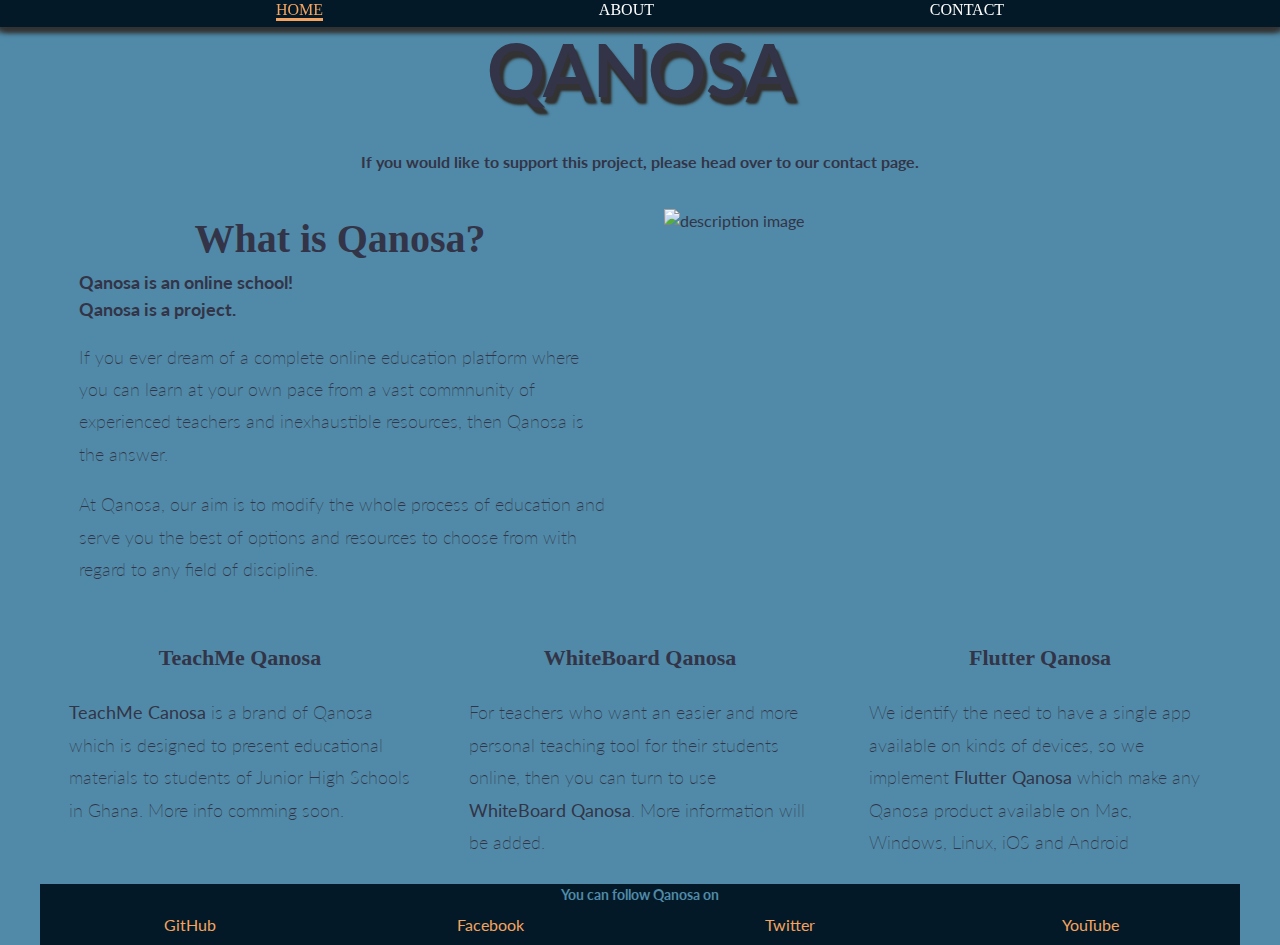
==== index.html @ 92331e07 "designed homepage template" ====
<!DOCTYPE html>
<html lang="en">
<head>
    <meta charset="UTF-8">
    <meta name="viewport" content="width=device-width, initial-scale=1.0">
    <title>Home | Qanosa</title>
    <link rel="stylesheet" href="css/style.css">
</head>
<body>
    <div class="container-fluid">
        <nav>
            <div class="home"><a href="index.html" class="active">home</a></div>
            <div class="about"><a href="/html/about.html">about</a></div>
            <div class="contact"><a href="/html/contact.html">contact</a></div>
        </nav>
    </div>
    <div class="container main">
        <section id="qanosa-art">
            <h1>qanosa</h1>
            <h5>If you would like to support this project, please head over to our contact page.</h5>
        </section>
        <section id="intro">
            <div class="row">
                <div class="col-6 lead-intro">
                    <h1>What is Qanosa?</h1>
                        <div class="row">
                            <h4>Qanosa is an online school!</h4>
                            <h4>Qanosa is a project.</h4>
                            <p>If you ever dream of a complete online education platform where you can learn at your own pace from a vast commnunity of experienced teachers and inexhaustible resources, then Qanosa is the answer.</p>
                            <p>At Qanosa, our aim is to modify the whole process of education and serve you the best of options and resources to choose from with regard to any field of discipline.</p>
                        </div>
                </div>
                <div class="col-6">
                    <div class="img-wrap">
                        <img src="#" alt="description image">
                    </div>
                </div>
            </div>
            <div class="row sub-intro">
                <div class="col-4">
                    <h3>TeachMe Qanosa</h3>
                    <p><b>TeachMe Canosa</b> is a brand of Qanosa which is designed to present educational materials to students of Junior High Schools in Ghana. More info comming soon.</p>
                </div>
                <div class="col-4">
                    <h3>WhiteBoard Qanosa</h3>
                    <p>For teachers who want an easier and more personal teaching tool for their students online, then you can turn to use <b>WhiteBoard Qanosa</b>. More information will be added.</p>
                </div>
                <div class="col-4">
                    <h3>Flutter Qanosa</h3>
                    <p>We identify the need to have a single app available on kinds of devices, so we implement <b>Flutter Qanosa</b> which make any Qanosa product available on Mac, Windows, Linux, iOS and Android</p>
                </div>
            </div>
        </section>
        <footer>
            <h6>You can follow Qanosa on</h6>
            <div class="row">
                <div class="col-3-sm"><a href="#">GitHub</a></div>
                <div class="col-3-sm"><a href="#">Facebook</a></div>
                <div class="col-3-sm"><a href="#">Twitter</a></div>
                <div class="col-3-sm"><a href="#">YouTube</a></div>
            </div>
        </footer>
    </div>
</body>
</html>
---- css/style.css ----
@import url(https://fonts.googleapis.com/css?family=Lato:400,300,300italic,400italic,700,700italic);
.container-fluid {
  width: 100%;
  margin-left: 0;
  margin-right: 0;
}

.container {
  width: 100%;
  margin-left: auto;
  margin-right: auto;
}
@media only screen and (min-width: 33.75em) {
  .container {
    width: 100%;
  }
}
@media only screen and (min-width: 60em) {
  .container {
    max-width: 75rem;
  }
}

.row {
  position: relative;
  width: 100%;
}

.row [class^=col] {
  float: left;
  margin: 0.5rem 2%;
  min-height: 0.125rem;
}

.row::after {
  content: "";
  display: table;
  clear: both;
}

.col-1,
.col-2,
.col-3,
.col-4,
.col-5,
.col-6,
.col-7,
.col-8,
.col-9,
.col-10,
.col-11,
.col-12 {
  width: 96%;
}

.col-1-sm {
  width: 4.3333333333%;
}

.col-2-sm {
  width: 12.6666666667%;
}

.col-3-sm {
  width: 21%;
}

.col-4-sm {
  width: 29.3333333333%;
}

.col-5-sm {
  width: 37.6666666667%;
}

.col-6-sm {
  width: 46%;
}

.col-7-sm {
  width: 54.3333333333%;
}

.col-8-sm {
  width: 62.6666666667%;
}

.col-9-sm {
  width: 71%;
}

.col-10-sm {
  width: 79.3333333333%;
}

.col-11-sm {
  width: 87.6666666667%;
}

.col-12-sm {
  width: 96%;
}

@media only screen and (min-width: 45em) {
  .col-1 {
    width: 4.3333333333%;
  }

  .col-2 {
    width: 12.6666666667%;
  }

  .col-3 {
    width: 21%;
  }

  .col-4 {
    width: 29.3333333333%;
  }

  .col-5 {
    width: 37.6666666667%;
  }

  .col-6 {
    width: 46%;
  }

  .col-7 {
    width: 54.3333333333%;
  }

  .col-8 {
    width: 62.6666666667%;
  }

  .col-9 {
    width: 71%;
  }

  .col-10 {
    width: 79.3333333333%;
  }

  .col-11 {
    width: 87.6666666667%;
  }

  .col-12 {
    width: 96%;
  }

  .hidden-sm {
    display: block;
  }
}
html,
body {
  height: 100%;
  width: 100%;
  margin: 0;
  padding: 0;
  left: 0;
  top: 0;
  font-size: 100%;
}

* {
  font-family: "Lato", Helvetica, sans-serif;
  color: #333447;
  line-height: 1.5;
}

h1 {
  font-size: 2.5rem;
}

h2 {
  font-size: 2rem;
}

h3 {
  font-size: 1.375rem;
}

h4 {
  font-size: 1.125rem;
}

h5 {
  font-size: 1rem;
}

h6 {
  font-size: 0.875rem;
}

p {
  font-size: 1.125rem;
  font-weight: 200;
  line-height: 1.8;
}

.font-light {
  font-weight: 300;
}

.font-regular {
  font-weight: 400;
}

.font-heavy {
  font-weight: 700;
}

.left {
  text-align: left;
}

.right {
  text-align: right;
}

.center {
  text-align: center;
  margin-left: auto;
  margin-right: auto;
}

.justify {
  text-align: justify;
}

.hidden-sm {
  display: none;
}

@keyframes animate {
  0% {
    color: #031927;
  }
  25% {
    color: #508AA8;
  }
  50% {
    color: whitesmoke;
  }
  75% {
    color: #031927;
  }
  100% {
    color: #031927;
  }
}
body {
  background-color: #508AA8;
}

.container-fluid {
  background-color: #031927;
}
.container-fluid nav {
  margin-top: -33px;
  z-index: 1;
  display: flex;
  justify-content: space-evenly;
  height: 30px;
  position: fixed;
  width: 100%;
  background-color: #031927;
  padding-top: 15px;
  box-shadow: -3px 5px 5px #333, 3px 5px 5px #333;
}
.container-fluid nav div a {
  color: white;
  text-transform: uppercase;
  text-decoration: none;
  transition: color 0.3s;
  font-family: "Acme";
}
.container-fluid nav div a:hover {
  color: sandybrown;
  border-bottom: 3px solid sandybrown;
}
.container-fluid nav div .active {
  color: sandybrown;
  border-bottom: 3px solid sandybrown;
}

.main {
  margin-top: -33px;
}
.main #qanosa-art h1 {
  text-align: center;
  text-transform: uppercase;
  font-size: 4.5em;
  margin-bottom: 0;
  text-shadow: 2px 5px 1px #333, 3px 6px 2px #333, 4px 7px 3px #333;
  animation: animate 5s ease-in-out infinite;
}
.main #qanosa-art h5 {
  text-align: center;
}
.main #qanosa-art div {
  text-align: center;
  background-color: #031927;
  margin-right: 40px;
  margin-left: 40px;
}
.main #qanosa-art div a {
  text-decoration: none;
  text-transform: uppercase;
  color: sandybrown;
}
.main #intro .lead-intro h1 {
  text-align: center;
  font-family: "Acme";
  margin: 0;
}
.main #intro .lead-intro h4 {
  margin: 0;
  padding-left: 15px;
}
.main #intro .lead-intro p {
  padding-left: 15px;
  padding-right: 5px;
}
.main #intro .sub-intro h3 {
  font-family: "Acme";
  text-align: center;
}
.main #intro .sub-intro p {
  padding-left: 5px;
  padding-right: 5px;
}
.main footer {
  background-color: #031927;
}
.main footer h6 {
  color: #508AA8;
  text-align: center;
  margin: 0;
  padding: 0;
}
.main footer div {
  text-align: center;
}
.main footer div a {
  color: sandybrown;
  text-decoration: none;
}

/*# sourceMappingURL=style.css.map */
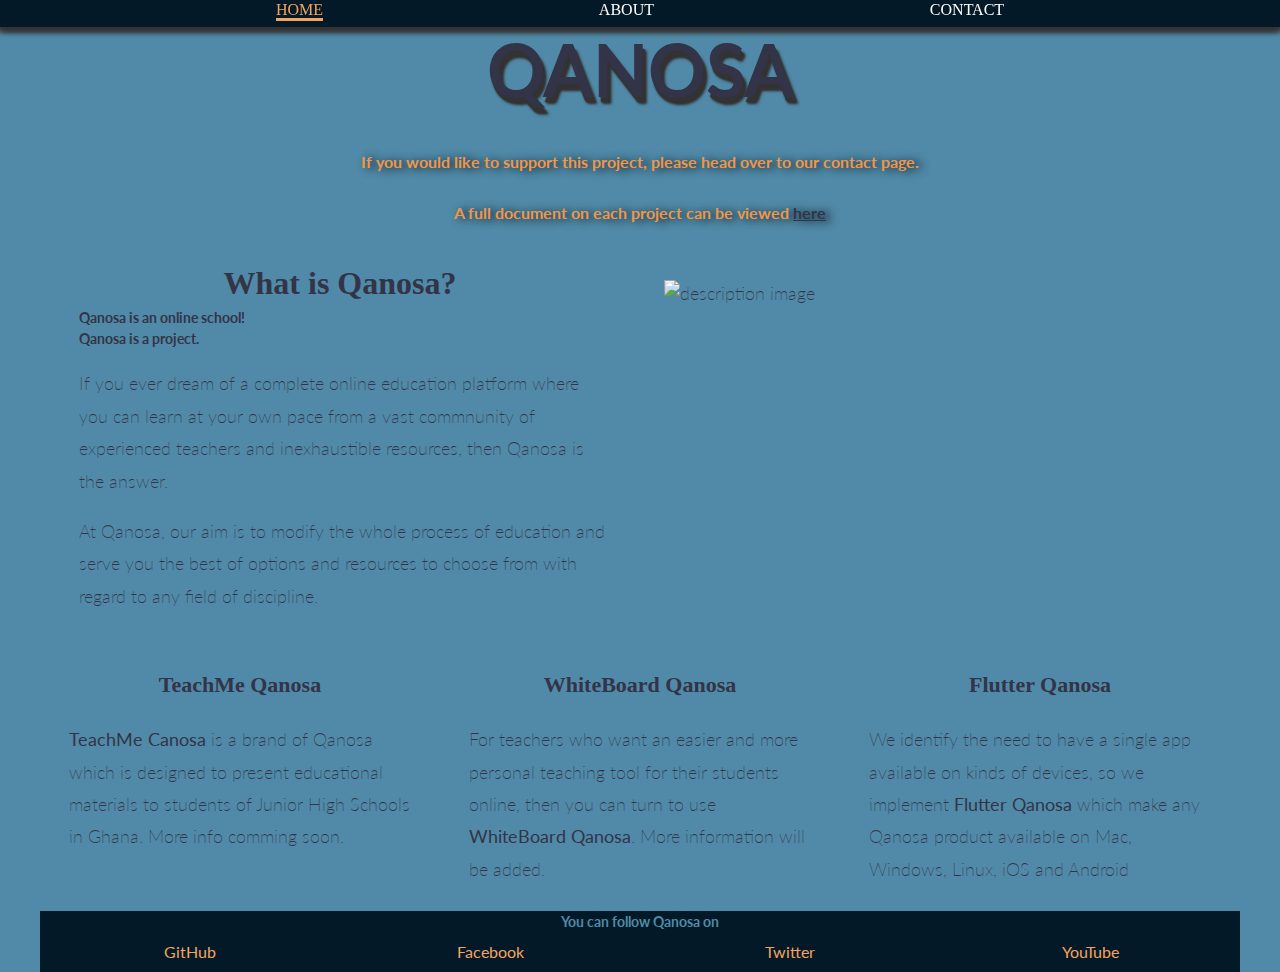
==== commit 96999d56: "updated hyperlinks and added image" ====
--- a/index.html
+++ b/index.html
@@ -18,21 +18,22 @@
         <section id="qanosa-art">
             <h1>qanosa</h1>
             <h5>If you would like to support this project, please head over to our contact page.</h5>
+            <h5>A full document on each project can be viewed <a href="https://github.com/qanosa?tab=projects">here</a></h5>
         </section>
         <section id="intro">
             <div class="row">
                 <div class="col-6 lead-intro">
-                    <h1>What is Qanosa?</h1>
+                    <h2>What is Qanosa?</h2>
                         <div class="row">
-                            <h4>Qanosa is an online school!</h4>
-                            <h4>Qanosa is a project.</h4>
+                            <h6>Qanosa is an online school!</h6>
+                            <h6>Qanosa is a project.</h6>
                             <p>If you ever dream of a complete online education platform where you can learn at your own pace from a vast commnunity of experienced teachers and inexhaustible resources, then Qanosa is the answer.</p>
                             <p>At Qanosa, our aim is to modify the whole process of education and serve you the best of options and resources to choose from with regard to any field of discipline.</p>
                         </div>
                 </div>
                 <div class="col-6">
                     <div class="img-wrap">
-                        <img src="#" alt="description image">
+                        <p><img src="img/elena-kloppenburg-gnhvIGlFwds-unsplash.jpg" alt="description image" height="350px" width="300px"></p>
                     </div>
                 </div>
             </div>
@@ -54,10 +55,10 @@
         <footer>
             <h6>You can follow Qanosa on</h6>
             <div class="row">
-                <div class="col-3-sm"><a href="#">GitHub</a></div>
-                <div class="col-3-sm"><a href="#">Facebook</a></div>
-                <div class="col-3-sm"><a href="#">Twitter</a></div>
-                <div class="col-3-sm"><a href="#">YouTube</a></div>
+                <div class="col-3-sm"><a href="https://github.com/qanosa" target="_blank">GitHub</a></div>
+                <div class="col-3-sm"><a href="https://fb.me/m.qanosa" target="_blank">Facebook</a></div>
+                <div class="col-3-sm"><a href="https://twitter.com/m_qanosa" target="_blank">Twitter</a></div>
+                <div class="col-3-sm"><a href="https://www.youtube.com/channel/UCUyR2lILWQBj-0rLAuF7y_A?view_as=subscriber" target="_blank">YouTube</a></div>
             </div>
         </footer>
     </div>
--- a/css/style.css
+++ b/css/style.css
@@ -300,6 +300,8 @@
 }
 .main #qanosa-art h5 {
   text-align: center;
+  color: #f29648;
+  text-shadow: 5px 1px 10px #000;
 }
 .main #qanosa-art div {
   text-align: center;
@@ -312,12 +314,12 @@
   text-transform: uppercase;
   color: sandybrown;
 }
-.main #intro .lead-intro h1 {
+.main #intro .lead-intro h2 {
   text-align: center;
   font-family: "Acme";
   margin: 0;
 }
-.main #intro .lead-intro h4 {
+.main #intro .lead-intro h6 {
   margin: 0;
   padding-left: 15px;
 }
